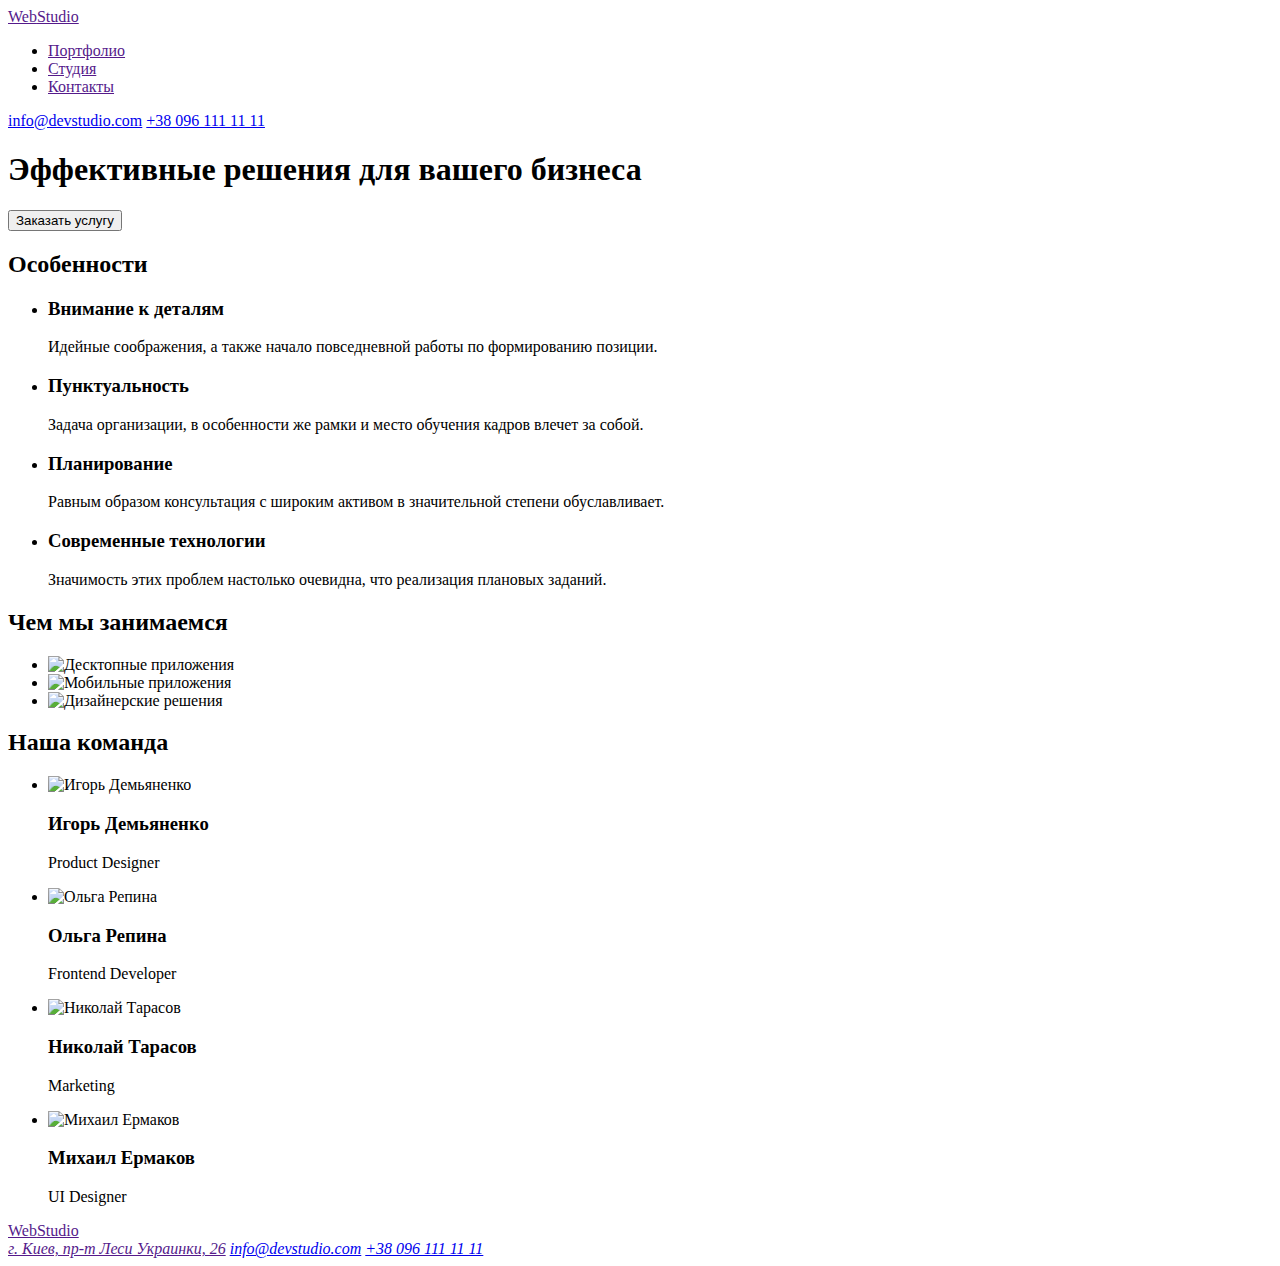
==== index.html @ 1540f6a8 "Add files via upload" ====
<!DOCTYPE html>
<html lang="ru">
<head>
  <meta charset="UTF-8">
  <meta http-equiv="X-UA-Compatible" content="IE=edge">
  <meta name="viewport" content="width=device-width, initial-scale=1.0">
  <title>WebStudio</title>
</head>
<body>
  <!--header-->
  <header>
    <!--navigation-->
    <nav>
        <a href="">Web<span>Studio</span>
        </a>
      <ul>
        <li><a href="">Портфолио</a></li>
        <li><a href="">Студия</a></li>
        <li><a href="">Контакты</a></li>
      </ul>
    </nav>
    <!--some contact info-->  
    <div>
      <a href="mailto:info@devstudio.com">info@devstudio.com</a>
      <a href="tel:+380961111111">+38 096 111 11 11</a>
    </div>
  </header>
  <main>
    <!--hero section-->
    <section>
      <h1>Эффективные решения для вашего бизнеса</h1>
      <button type="button">Заказать услугу</button>
    </section>
    <!--benefits-->
    <section>
      <h2>Особенности</h2>
      <ul>
        <li>
          <h3>Внимание к деталям</h3>
          <p>Идейные соображения, а также начало повседневной работы по формированию позиции.</p>
        </li>
        <li>
          <h3>Пунктуальность</h3>
          <p>Задача организации, в особенности же рамки и место обучения кадров влечет за собой.</p>
        </li>
        <li>
          <h3>Планирование</h3>
          <p>Равным образом консультация с широким активом в значительной степени обуславливает.</p>
        </li>
        <li>
          <h3>Современные технологии</h3>
          <p>Значимость этих проблем настолько очевидна, что реализация плановых заданий.</p>
        </li>
      </ul>
    </section>
    <!--WhatWeDo-->
    <section>
      <h2>Чем мы занимаемся</h2>
      <ul>
        <li> 
          <img 
          src="./img/whatwedo/box1.jpg" 
          alt="Десктопные приложения"
          width="370"
          ></li>
        <li> 
          <img 
          src="./img/whatwedo/box2.png" 
          alt="Мобильные приложения"
          width="370"
          ></li>
        <li> 
          <img 
          src="./img/whatwedo/box3.jpg" 
          alt="Дизайнерские решения"
          width="370"
          ></li>
      </ul>
    </section>
    <!--OurTeam-->
    <section>
      <h2>Наша команда</h2>
      <ul>
        <li>
          <img 
          src="./img/people/photo1.jpg" 
          alt="Игорь Демьяненко"
          width="270"
          >
          <h3>Игорь Демьяненко</h3>
          <p>Product Designer</p>
        </li>
        <li>
          <img src="./img/people/photo2.jpg" 
          alt="Ольга Репина"
          width="270"
          >
          <h3>Ольга Репина</h3>
          <p>Frontend Developer</p>
        </li>
        <li>
          <img 
          src="./img/people/photo3.jpg" 
          alt="Николай Тарасов"
          width = "270"
          >
          <h3>Николай Тарасов</h3>
          <p>Marketing</p>
        </li>
        <li>
          <img 
          src="./img/people/photo4.jpg" 
          alt="Михаил Ермаков"
          width="270"
          >
          <h3>Михаил Ермаков</h3>
          <p>UI Designer</p>
        </li>
      </ul>
    </section>
  </main>
  <footer>
    <a href="">Web<span>Studio</span></a>
    <address>
      <a href="">г. Киев, пр-т Леси Украинки, 26</a>
      <a href="mailto:info@devstudio.com">info@devstudio.com</a>
      <a href="tel:+380961111111">+38 096 111 11 11</a>
    </address>
  </footer>
</body>
</html>
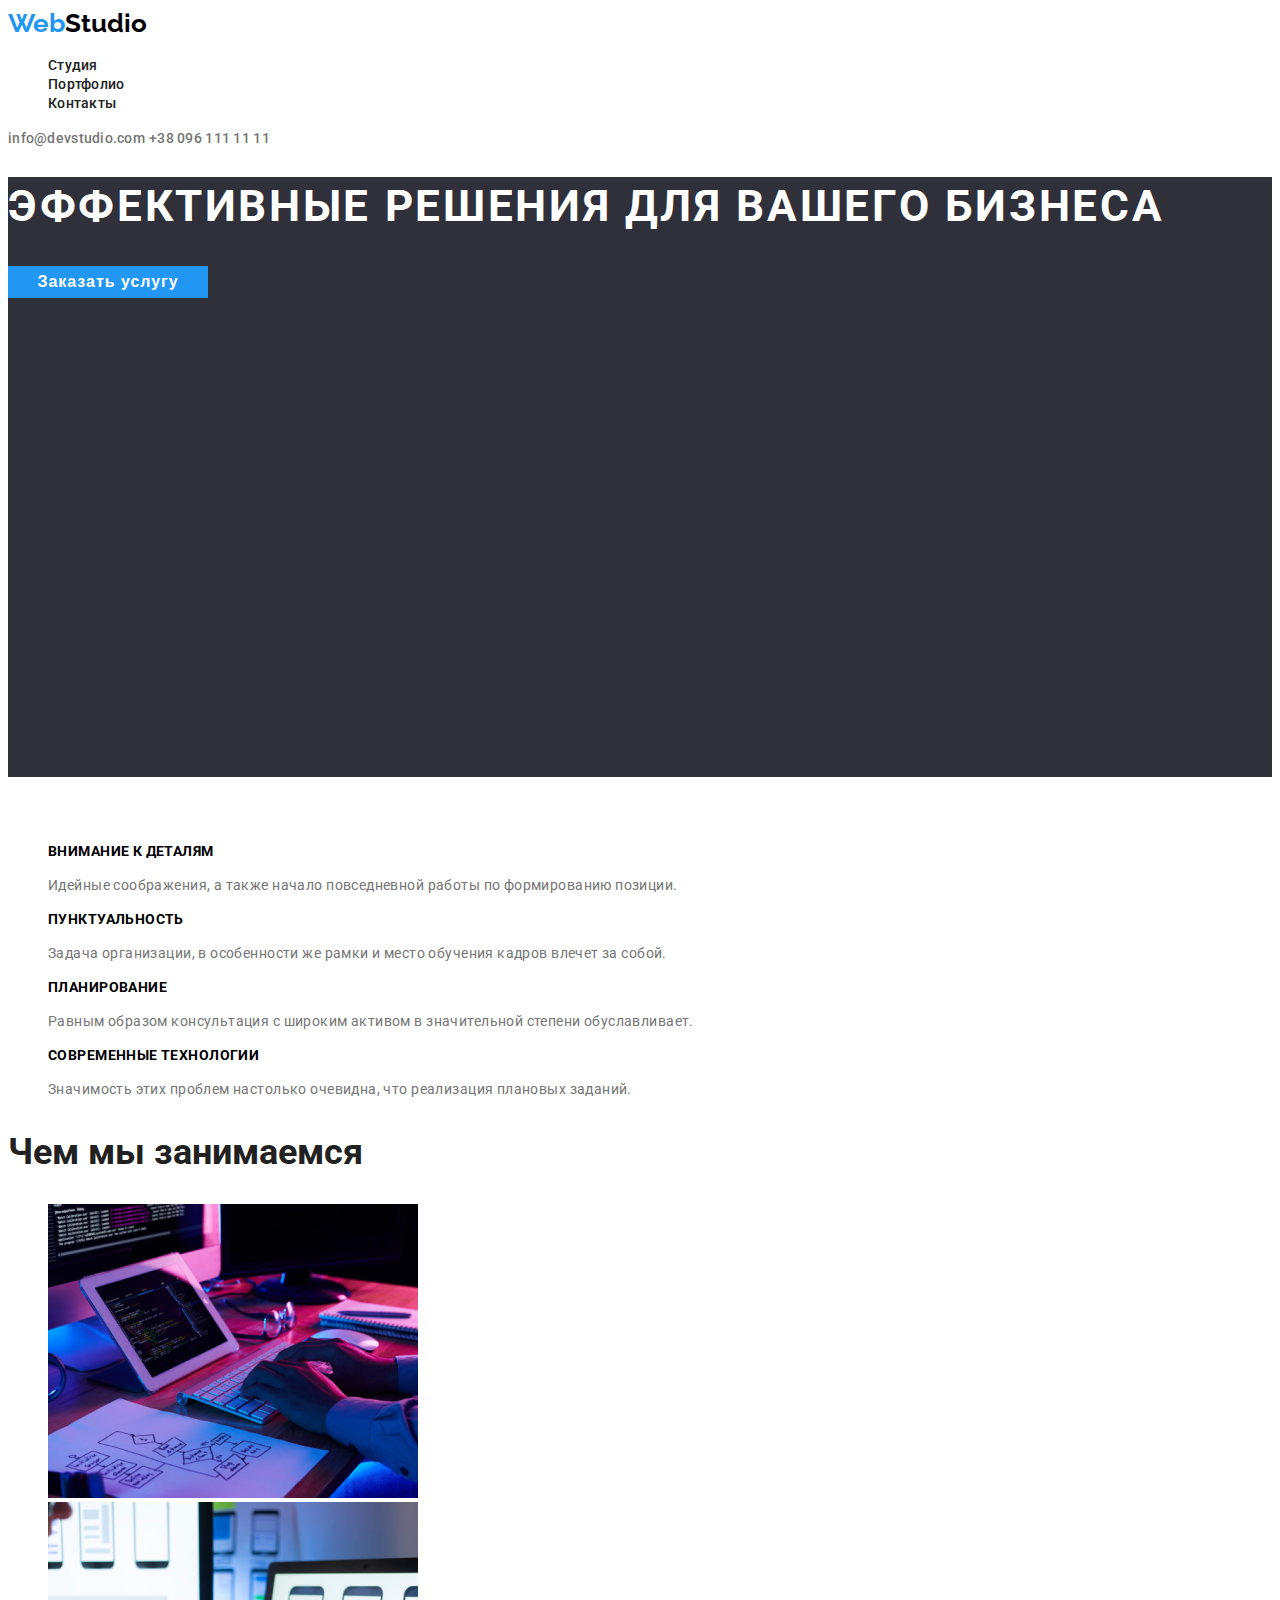
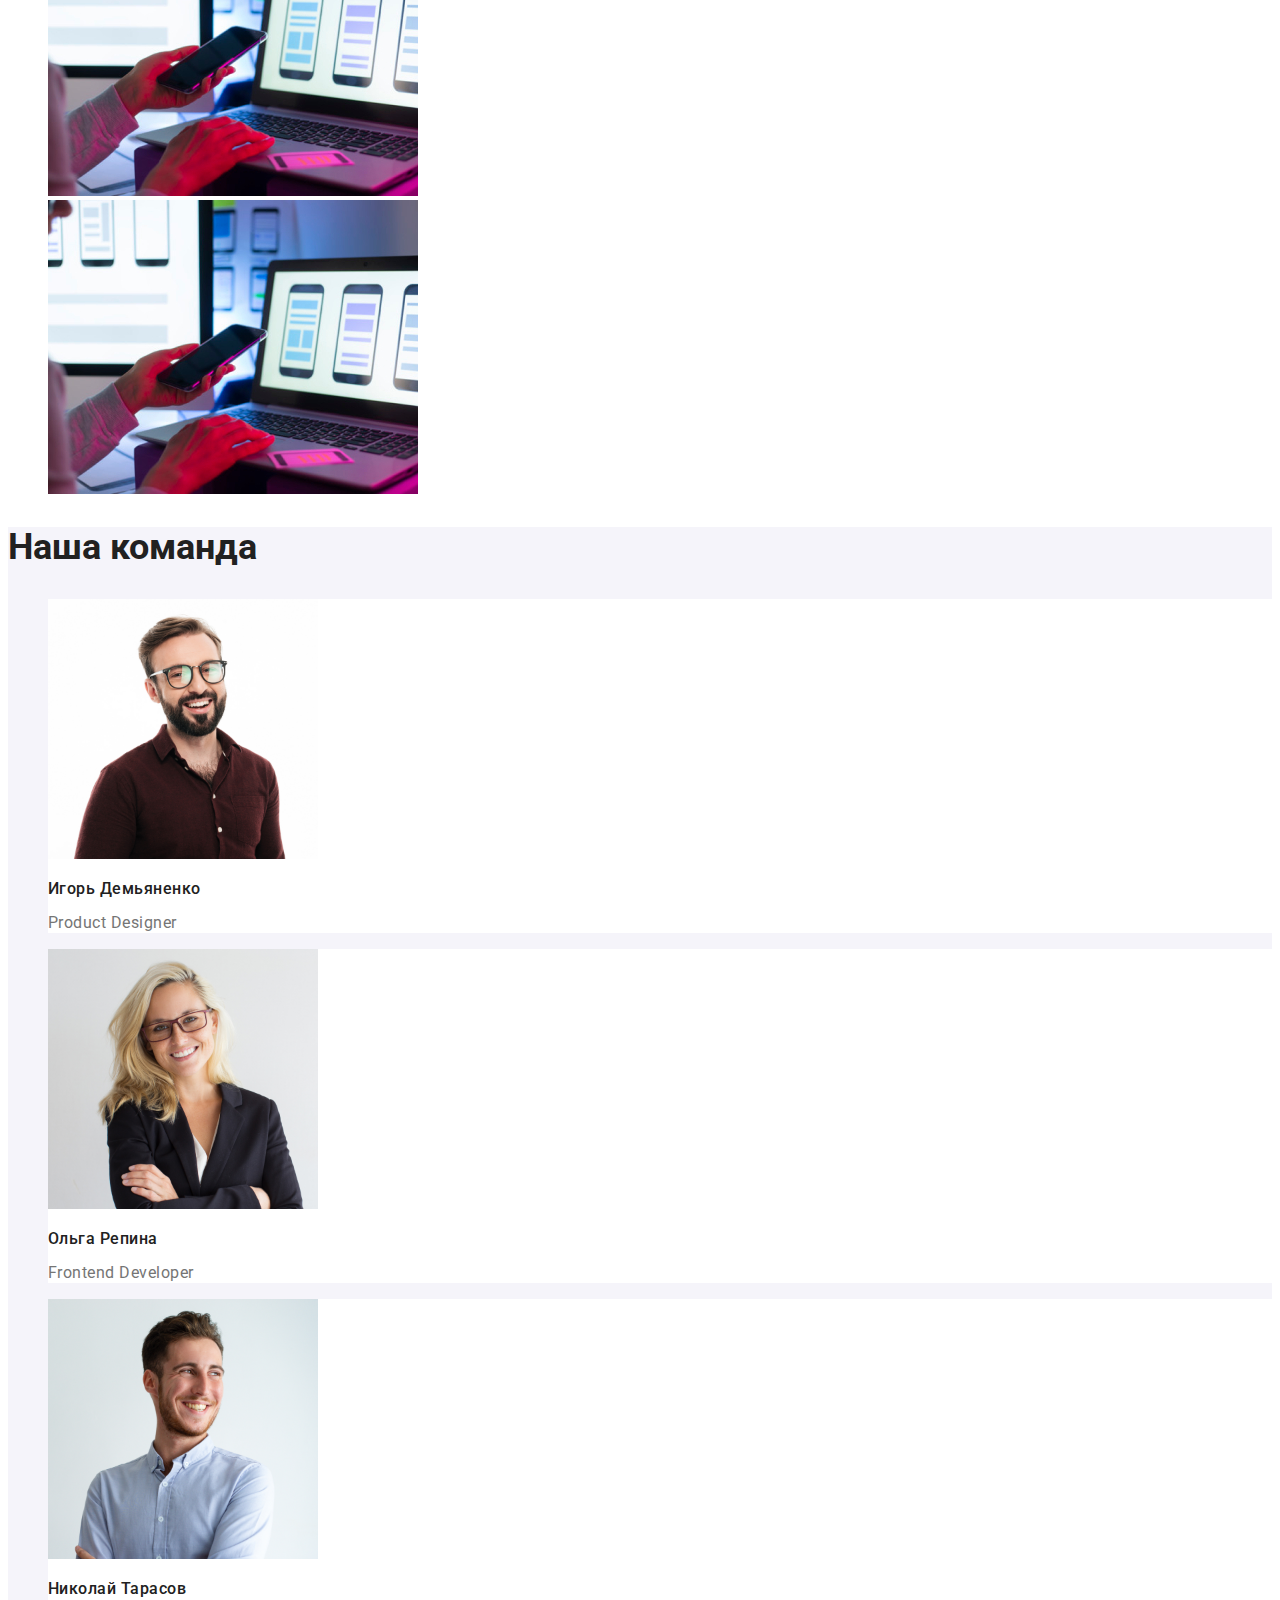
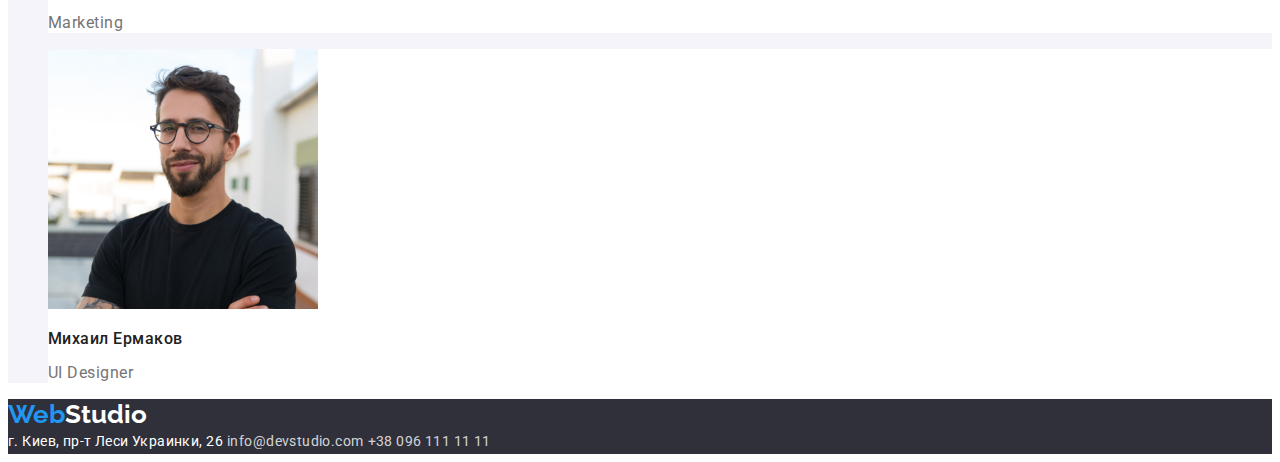
==== commit 4b4838db: "html+css homework comite" ====
--- a/index.html
+++ b/index.html
@@ -4,6 +4,11 @@
   <meta charset="UTF-8">
   <meta http-equiv="X-UA-Compatible" content="IE=edge">
   <meta name="viewport" content="width=device-width, initial-scale=1.0">
+  <link rel="preconnect" href="https://fonts.googleapis.com">
+  <link rel="preconnect" href="https://fonts.gstatic.com" crossorigin>
+  <link href="https://fonts.googleapis.com/css2?family=Raleway:wght@700&family=Roboto:wght@400;500;700;900&display=swap"
+    rel="stylesheet">
+  <link rel="stylesheet" href="./css/style.css">
   <title>WebStudio</title>
 </head>
 <body>
@@ -11,105 +16,106 @@
   <header>
     <!--navigation-->
     <nav>
-        <a href="">Web<span>Studio</span>
+        <a href="./index.html" class="icon">
+          Web<span class="icon-top">Studio</span>
         </a>
-      <ul>
-        <li><a href="">Портфолио</a></li>
-        <li><a href="">Студия</a></li>
+      <ul class="main-nav">
+        <li><a href="./index.html">Студия</a></li>
+        <li><a href="./portofolio.html">Портфолио</a></li>
         <li><a href="">Контакты</a></li>
       </ul>
     </nav>
     <!--some contact info-->  
-    <div>
+    <div class="contact-nav">
       <a href="mailto:info@devstudio.com">info@devstudio.com</a>
       <a href="tel:+380961111111">+38 096 111 11 11</a>
     </div>
   </header>
   <main>
     <!--hero section-->
-    <section>
-      <h1>Эффективные решения для вашего бизнеса</h1>
-      <button type="button">Заказать услугу</button>
+    <section class="hero">
+      <h1 class="hero-title">Эффективные решения для вашего бизнеса</h1>
+      <button type="button" class="hero-button button">Заказать услугу</button>
     </section>
     <!--benefits-->
-    <section>
-      <h2>Особенности</h2>
-      <ul>
-        <li>
+    <section class="section benefits">
+      <h2 class="title-hiden">Особенности</h2>
+      <ul class="benefits-elements">
+        <li class="benefits-element">
           <h3>Внимание к деталям</h3>
           <p>Идейные соображения, а также начало повседневной работы по формированию позиции.</p>
         </li>
-        <li>
+        <li class="benefits-element">
           <h3>Пунктуальность</h3>
           <p>Задача организации, в особенности же рамки и место обучения кадров влечет за собой.</p>
         </li>
-        <li>
+        <li class="benefits-element">
           <h3>Планирование</h3>
           <p>Равным образом консультация с широким активом в значительной степени обуславливает.</p>
         </li>
-        <li>
+        <li class="benefits-element">
           <h3>Современные технологии</h3>
           <p>Значимость этих проблем настолько очевидна, что реализация плановых заданий.</p>
         </li>
       </ul>
     </section>
     <!--WhatWeDo-->
-    <section>
-      <h2>Чем мы занимаемся</h2>
-      <ul>
-        <li> 
+    <section class="section example">
+      <h2 class="section-title">Чем мы занимаемся</h2>
+      <ul class="example-elements">
+        <li class="example-elemnt"> 
           <img 
-          src="./img/whatwedo/box1.jpg" 
+          src="./img/index/whatwedo/box1.jpg" 
           alt="Десктопные приложения"
           width="370"
           ></li>
-        <li> 
+        <li class="example-elemnt"> 
           <img 
-          src="./img/whatwedo/box2.png" 
+          src="./img/index/whatwedo/box2.jpg" 
           alt="Мобильные приложения"
           width="370"
           ></li>
-        <li> 
+        <li class="example-elemnt"> 
           <img 
-          src="./img/whatwedo/box3.jpg" 
+          src="./img/index/whatwedo/box2.jpg" 
           alt="Дизайнерские решения"
           width="370"
           ></li>
       </ul>
     </section>
     <!--OurTeam-->
-    <section>
-      <h2>Наша команда</h2>
-      <ul>
-        <li>
+    <section class="section team">
+      <h2 class="section-title">Наша команда</h2>
+      <ul class="team-elements">
+        <li class="team-element">
           <img 
-          src="./img/people/photo1.jpg" 
+          src="./img/index/people/photo1.jpg" 
           alt="Игорь Демьяненко"
           width="270"
           >
           <h3>Игорь Демьяненко</h3>
           <p>Product Designer</p>
         </li>
-        <li>
-          <img src="./img/people/photo2.jpg" 
+        <li class="team-element">
+          <img src="./img/index/people/photo2.jpg" 
           alt="Ольга Репина"
           width="270"
           >
           <h3>Ольга Репина</h3>
           <p>Frontend Developer</p>
         </li>
-        <li>
+        <li class="team-element">
           <img 
-          src="./img/people/photo3.jpg" 
+          src="./img/index/people/photo3.jpg" 
           alt="Николай Тарасов"
           width = "270"
           >
           <h3>Николай Тарасов</h3>
           <p>Marketing</p>
         </li>
-        <li>
+        <li class="team-element">
           <img 
-          src="./img/people/photo4.jpg" 
+          src="./img/index/people/photo4.jpg" 
           alt="Михаил Ермаков"
           width="270"
           >
@@ -119,12 +125,12 @@
       </ul>
     </section>
   </main>
-  <footer>
-    <a href="">Web<span>Studio</span></a>
-    <address>
-      <a href="">г. Киев, пр-т Леси Украинки, 26</a>
-      <a href="mailto:info@devstudio.com">info@devstudio.com</a>
-      <a href="tel:+380961111111">+38 096 111 11 11</a>
+  <footer class="footer">
+    <a href="./index.html" class="icon">Web<span class="icon-bottom">Studio</span></a>
+    <address class="adress">
+      <a href="" class="footer-adress">г. Киев, пр-т Леси Украинки, 26</a>
+      <a href="mailto:info@devstudio.com" class="footer-link">info@devstudio.com</a>
+      <a href="tel:+380961111111" class="footer-link">+38 096 111 11 11</a>
     </address>
   </footer>
 </body>
--- a/css/style.css
+++ b/css/style.css
@@ -0,0 +1,238 @@
+/* background color #FFFFFF*/
+/* primary text color #212121 */
+/* secondary text color #757575*/
+/* link text color rgba(255, 255, 255, 0.8)*/
+/* accent color #2196F3*/
+/* 1st additional color #000000*/
+/* 2nd additional color #2F303A*/
+/* 3d additional color #F5F4FA*/
+:root {
+  --background-color: #FFFFFF;
+  --title-text-color: #212121;
+  --primary-text-color: #757575;
+  --secondary-text-color: rgba(255, 255, 255, 0.8);
+  --accent-color: #2196F3;
+  --first-additional-color: #000000;
+  --second-additional-color: #2F303A;
+  --third-additional-color: #F5F4FA;
+}
+
+body {
+  background-color: var(--background-color);
+  font-family: Roboto, sans-serif;
+}
+
+/*common  style*/
+.section {
+  background-color: var(--background-color);
+}
+
+.section li {
+  list-style-type: none;
+}
+
+.section .section-title {
+  font-weight: 700;
+  font-size: 36px;
+  line-height: 1.16;
+  color: var(--title-text-color);
+}
+
+.button {
+  cursor: pointer;
+}
+
+/*header*/
+.icon {
+  font-family: Raleway;
+  font-style: normal;
+  font-weight: 700;
+  font-size: 26px;
+  line-height: 1.2;
+  text-decoration: none;
+  color: var(--accent-color);
+}
+
+.icon .icon-top {
+  color: var(--first-additional-color);
+}
+
+.main-nav li {
+  list-style-type: none;
+}
+
+.main-nav a {
+  font-weight: 500;
+  font-size: 14px;
+  line-height: 1.14;
+  letter-spacing: 0.02em;
+  color: var(--title-text-color);
+  text-decoration: none;
+}
+
+.main-nav a:hover,
+.main-nav a:focus {
+  color: var(--accent-color);
+}
+
+.contact-nav a {
+  font-weight: 500;
+  font-size: 14px;
+  line-height: 1.14;
+  letter-spacing: 0.02em;
+  color: var(--primary-text-color);
+  text-decoration: none;
+}
+
+.contact-nav a:hover,
+.contact-nav a:focus {
+  color: var(--accent-color);
+}
+
+/*footer*/
+.footer {
+  background-color: var(--second-additional-color);
+}
+
+.icon-bottom {
+  color: var(--background-color);
+}
+
+.footer-adress {
+  font-style: normal;
+  font-weight: 400;
+  font-size: 14px;
+  line-height: 1.7;
+  letter-spacing: 0.03em;
+  color: var(--background-color);
+  text-decoration: none;
+}
+
+.footer-link {
+  font-style: normal;
+  font-weight: 400;
+  font-size: 14px;
+  line-height: 1.7;
+  letter-spacing: 0.03em;
+  color: var(--secondary-text-color);
+  text-decoration: none;
+}
+
+/* main page style*/
+/*hero section*/
+.hero {
+  height: 600px;
+  background-color: var(--second-additional-color);
+}
+
+.hero-title {
+  font-size: 44px;
+  line-height: 1.36;
+  /*text-align: center;*/
+  letter-spacing: 0.06em;
+  text-transform: uppercase;
+  color: var(--background-color);
+}
+
+.hero-button {
+  font-weight: bold;
+  font-size: 16px;
+  line-height: 1.875;
+  letter-spacing: 0.06em;
+  color: var(--background-color);
+  background-color: var(--accent-color);
+  border-style: none;
+  width: 200px;
+  /*display: flex;
+  align-items: center;
+  text-align: center;*/
+}
+
+/* benefits section */
+.title-hiden {
+  visibility: hidden;
+}
+
+.benefits-element h3 {
+  font-weight: 700;
+  font-size: 14px;
+  line-height: 1.14;
+  letter-spacing: 0.03em;
+  text-transform: uppercase;
+}
+
+.benefits-element p {
+  font-weight: 400;
+  font-size: 14px;
+  line-height: 1.71;
+  letter-spacing: 0.03em;
+  color: var(--primary-text-color);
+}
+
+/*team*/
+.team {
+  background-color: var(--third-additional-color);
+}
+
+.team-element {
+  background-color: var(--background-color);
+}
+
+.team-element h3 {
+  font-weight: 500;
+  font-size: 16px;
+  line-height: 1.19;
+  /*text-align: center;*/
+  letter-spacing: 0.03em;
+  color: var(--title-text-color);
+}
+
+.team-element p {
+  font-weight: 400;
+  font-size: 16px;
+  line-height: 1.18;
+  /*text-align: center;*/
+  letter-spacing: 0.03em;
+  color: var(--primary-text-color);
+}
+
+/*portofolio page style*/
+/*common style*/
+.portofolio li {
+  list-style-type: none;
+}
+
+/*radio controller*/
+.portofolio-btn {
+  font-weight: 500;
+  font-size: 16px;
+  line-height: 1.6;
+  /*text-align: center;*/
+  letter-spacing: 0.03em;
+  color: var(--title-text-color);
+  background-color: var(--third-additional-color);
+  border-style: none;
+}
+
+.portofolio-btn:hover,
+.portofolio-btn:focus {
+  color: var(--background-color);
+  background-color: var(--accent-color);
+}
+
+/*content*/
+.portofolio-element h2 {
+  font-weight: 700;
+  font-size: 18px;
+  line-height: 2;
+  letter-spacing: 0.06em;
+  color: var(--title-text-color);
+}
+
+.portofolio-element p {
+  font-weight: normal;
+  font-size: 16px;
+  line-height: 1.8;
+  letter-spacing: 0.03em;
+  color: var(--primary-text-color);
+}